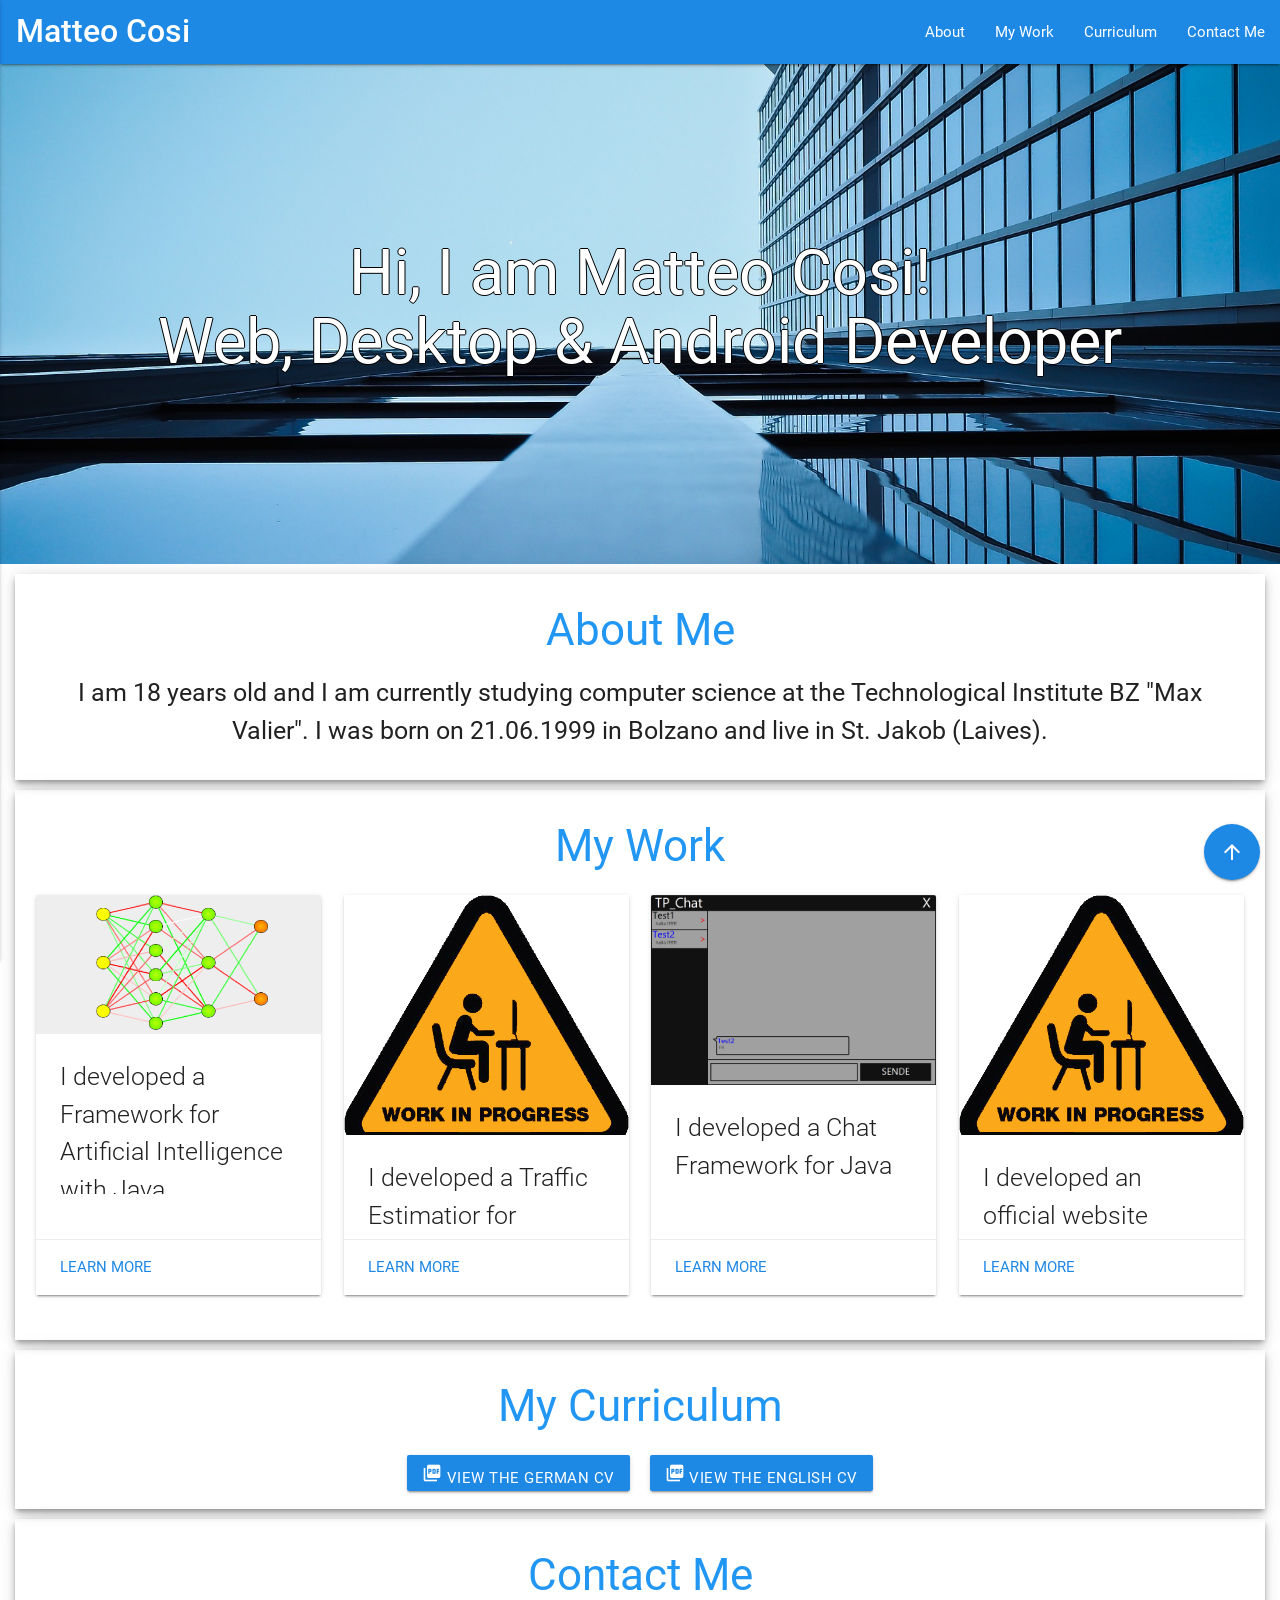
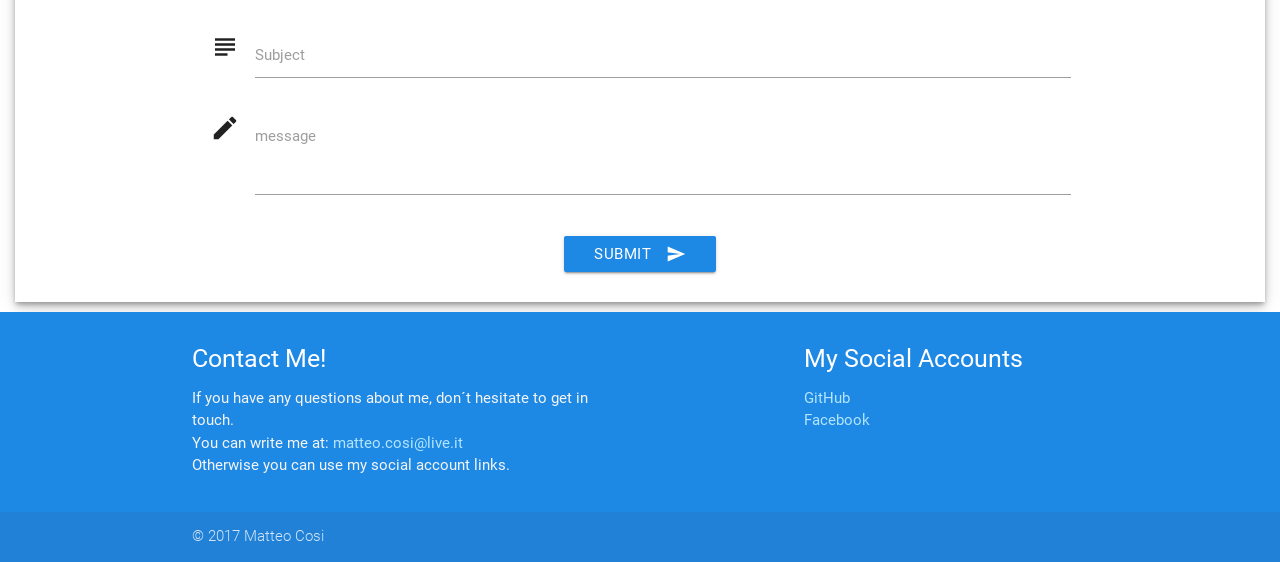
==== index.html @ 5f469100 "restyle done" ====
<!doctype html>
<html lang="de">
<head> <!-- TODO card title and change color -->
    <meta charset="UTF-8">
    <link href="https://fonts.googleapis.com/icon?family=Material+Icons" rel="stylesheet">
    <link type="text/css" rel="stylesheet" href="css/materialize.css" media="screen,projection"/>
    <link type="text/css" rel="stylesheet" href="css/style.css" media="screen,projection"/>
    <meta name="viewport" content="width=device-width, initial-scale=1.0"/>
</head>

<body>

<header>
    <div class="navbar-fixed">
        <nav role="navigation">
            <div id="top" class="nav-wrapper  blue darken-1">
                <a href="#" class="brand-logo">Matteo Cosi</a>
                <a href="#" data-activates="mobile-demo" class="button-collapse"><i class="material-icons">menu</i></a>
                <ul class="right hide-on-med-and-down">
                    <li><a class="waves-effect waves-block" href="#about">About</a></li>
                    <li><a class="waves-effect waves-block" href="#work">My Work</a></li>
                    <li><a class="waves-effect waves-block" href="#curriculum">Curriculum</a></li>
                    <li><a class="waves-effect waves-block" href="#contact">Contact Me</a></li>
                </ul>

            </div>
        </nav>
    </div>
    <ul class="side-nav" id="mobile-demo">
        <li><a href="#about">About</a></li>
        <li><a href="#work">My Work</a></li>
        <li><a href="#curriculum">Curriculum</a></li>
        <li><a href="#contact">Contact Me</a></li>
    </ul>
</header>


</div>
<div class="parallax-container valign-wrapper">
    <div class="row ">
        <div class="col 12">
            <h1 class="white-text center-align title">Hi, I am Matteo Cosi!<br>
                Web, Desktop &amp; Android Developer</h1>
        </div>
    </div>
    <div class="parallax"><img width="auto" height="1000px" src="assets/img/blue.jpg"></div>
</div>
<a id="fab" href="#top" class="btn-floating btn-large waves-effect waves-light blue darken-1"><i class="material-icons">arrow_upward</i></a>

<div class="z-depth-3" id="about">
    <h3 class="center blue-text darken-1">About Me</h3>
    <p class="flow-text center about">I am 18 years old and I am currently studying computer science at the
        Technological Institute BZ "Max Valier".
        I was born on 21.06.1999 in Bolzano and live in St. Jakob (Laives).</p>
</div>
<div class="z-depth-3" id="work">
    <h3 class="center blue-text darken-1">My Work</h3>
    <div class="row">
        <div class="col s12 m6 xl3 ">
            <div class="card medium">
                <div class="card-image">
                    <img class="card-img" src="assets/img/ai4j.PNG">
                </div>
                <div class="card-content">
                    <p class="flow-text"> I developed a Framework for Artificial Intelligence with Java.</p>
                </div>
                <div class="card-action">
                    <a class="modal-trigger" href="#ai4j">Learn More</a>
                    <div id="ai4j" class="modal">
                        <div class="modal-content">
                            <h4>Artificial Intelligence for Java</h4>
                            <p>I am sorry, but this Project currently has no description</p>
                        </div>
                        <div class="modal-footer">
                            <a href="#!" class="modal-action modal-close waves-effect waves-green btn-flat">Ok</a>
                        </div>
                    </div>
                </div>
            </div>
        </div>
        <div class="col s12 m6 xl3 ">
            <div class="card medium">
                <div class="card-image">
                    <img class="card-img" src="assets/img/Work_In_Progress.png">
                </div>
                <div class="card-content">
                    <p class="flow-text">I developed a Traffic Estimatior for Bolzano</p>
                </div>
                <div class="card-action">
                    <a class="modal-trigger" href="#traffic">Learn More</a>
                    <div id="traffic" class="modal">
                        <div class="modal-content">
                            <h4>Traffic Estimator</h4>
                            <p>I am sorry, but this Project currently has no description</p>
                        </div>
                        <div class="modal-footer">
                            <a href="#!" class="modal-action modal-close waves-effect waves-green btn-flat">Ok</a>
                        </div>
                    </div>
                </div>
            </div>
        </div>
        <div class="col s12 m6 xl3">
            <div class="card medium">
                <div class="card-image">
                    <img class="card-img" src="assets/img/chat.PNG">
                </div>
                <div class="card-content">
                    <p class="flow-text">I developed a Chat Framework for Java </p>
                </div>
                <div class="card-action">
                    <a class="modal-trigger" href="#chat">Learn More</a>
                    <div id="chat" class="modal">
                        <div class="modal-content">
                            <h4>Chat Framework</h4>
                            <p>I am sorry, but this Project currently has no description</p>
                        </div>
                        <div class="modal-footer">
                            <a href="#!" class="modal-action modal-close waves-effect waves-green btn-flat">Ok</a>
                        </div>
                    </div>
                </div>
            </div>
        </div>
        <div class="col s12 m6 xl3 ">
            <div class="card medium">
                <div class="card-image">
                    <img class="card-img" src="assets/img/Work_In_Progress.png">

                </div>
                <div class="card-content">
                    <p class="flow-text">I developed an official website</p>
                </div>
                <div class="card-action">
                    <a class="modal-trigger" href="#princess">Learn More</a>
                    <div id="princess" class="modal">
                        <div class="modal-content">
                            <h4>Princess Caterina</h4>
                            <p>I am sorry, but this Project currently has no description</p>
                        </div>
                        <div class="modal-footer">
                            <a href="#!" class="modal-action modal-close waves-effect waves-green btn-flat">Ok</a>
                        </div>
                    </div>

                </div>
            </div>
        </div>
    </div>
</div>


<div class="z-depth-3" id="curriculum">
    <h3 class="center blue-text darken-1">My Curriculum</h3>
    <div class="center">

         <a class="waves-effect waves-light btn blue darken-1 center-align curr" href="assets/pdf/CV.pdf">
            <i class="material-icons">picture_as_pdf</i>
            View the German CV</a>
        <a class="waves-effect waves-light btn blue darken-1 center-align curr" href="assets/pdf/CV-EN.pdf">
            <i class="material-icons">picture_as_pdf</i>
            View the English CV</a>
    </div>
</div>

<div class="z-depth-3" id="contact">
    <h3 class="center blue-text darken-1">Contact Me</h3>
    <div class="container">
        <form action="mailto:email@example.com">
            <div class="row">
                <div class="input-field col s12">
                    <i class="material-icons prefix">subject</i>
                    <input id="subject" type="text" class="validate">
                    <label for="subject">Subject</label>
                </div>
                <div class="input-field col s12">
                    <i class="material-icons prefix">mode_edit</i>
                    <textarea id="content" class="materialize-textarea"></textarea>
                    <label for="content">message</label>
                </div>
                <div class="center input-field col s12">
                    <button class="btn waves-effect waves-light blue darken-1" type="button" name="action" onclick="sende();">Submit
                        <i class="material-icons right">send</i>
                    </button>
                </div>
            </div>
        </form>
    </div>
</div>


<footer class="page-footer blue darken-1">
    <div class="container">
        <div class="row">
            <div class="col s12 m6">
                <h5 class="white-text">Contact Me!</h5>
                <p class="grey-text text-lighten-4">
                    If you have any questions about me, don´t hesitate to get in touch.<br>
                    You can write me at: <a class="footer-link"
                                            href="mailto:matteo.cosi@live.it?Subject=I want to contact you">matteo.cosi@live.it</a><br>
                    Otherwise you can use my social account links.<br>
                </p>
            </div>
            <div class="col l4 offset-l2 s12 m6">
                <h5 class="white-text">My Social Accounts</h5>
                <ul>
                    <li><a class=" footer-link" href="https://github.com/matteoc99">GitHub</a></li>
                    <li><a class="footer-link" href="https://www.facebook.com/matteo.cosi.79">Facebook</a></li>
                </ul>
            </div>
        </div>
    </div>
    <div class="footer-copyright">
        <div class="container">
            © 2017 Matteo Cosi
        </div>
    </div>
</footer>


<script type="text/javascript" src="js/jquery-3.2.1.min.js"></script>
<script type="text/javascript" src="js/materialize.js"></script>
<script type="text/javascript" src="js/main_script.js"></script>
</body>
</html>
---- css/style.css ----
body{

}

.brand-logo{
    font-weight: 500;
    margin-left: 16px;
}

.parallax-container{
    height: 500px;
}
p.about{
    margin: 20px 30px;
    font-weight: 400;
}
div#about:focus{
    border: none;
}

div#about{
    margin: 10px 15px;
    padding: 10px;
}

div#work{
    margin: 10px 15px;
    padding: 10px;
}

div#curriculum{
    margin: 10px 15px;
    padding: 10px;
}

div#contact{
    margin: 10px 15px;
    padding: 10px;
}


#fab{
    position: fixed;
    z-index: 2;
    right: 0;
    bottom: 0;
    margin: 20px;
}

img.card-image{
    width: auto;
    height: auto;
    max-height: 300vh;
}

a.footer-link{
    color: #b3e5ff;

}

.curr{
    margin: 8px;
    padding: 0 1rem;
}
.title{
    text-shadow: -1px 0 black, 0 1px black, 1px 0 black, 0 -1px black;
}
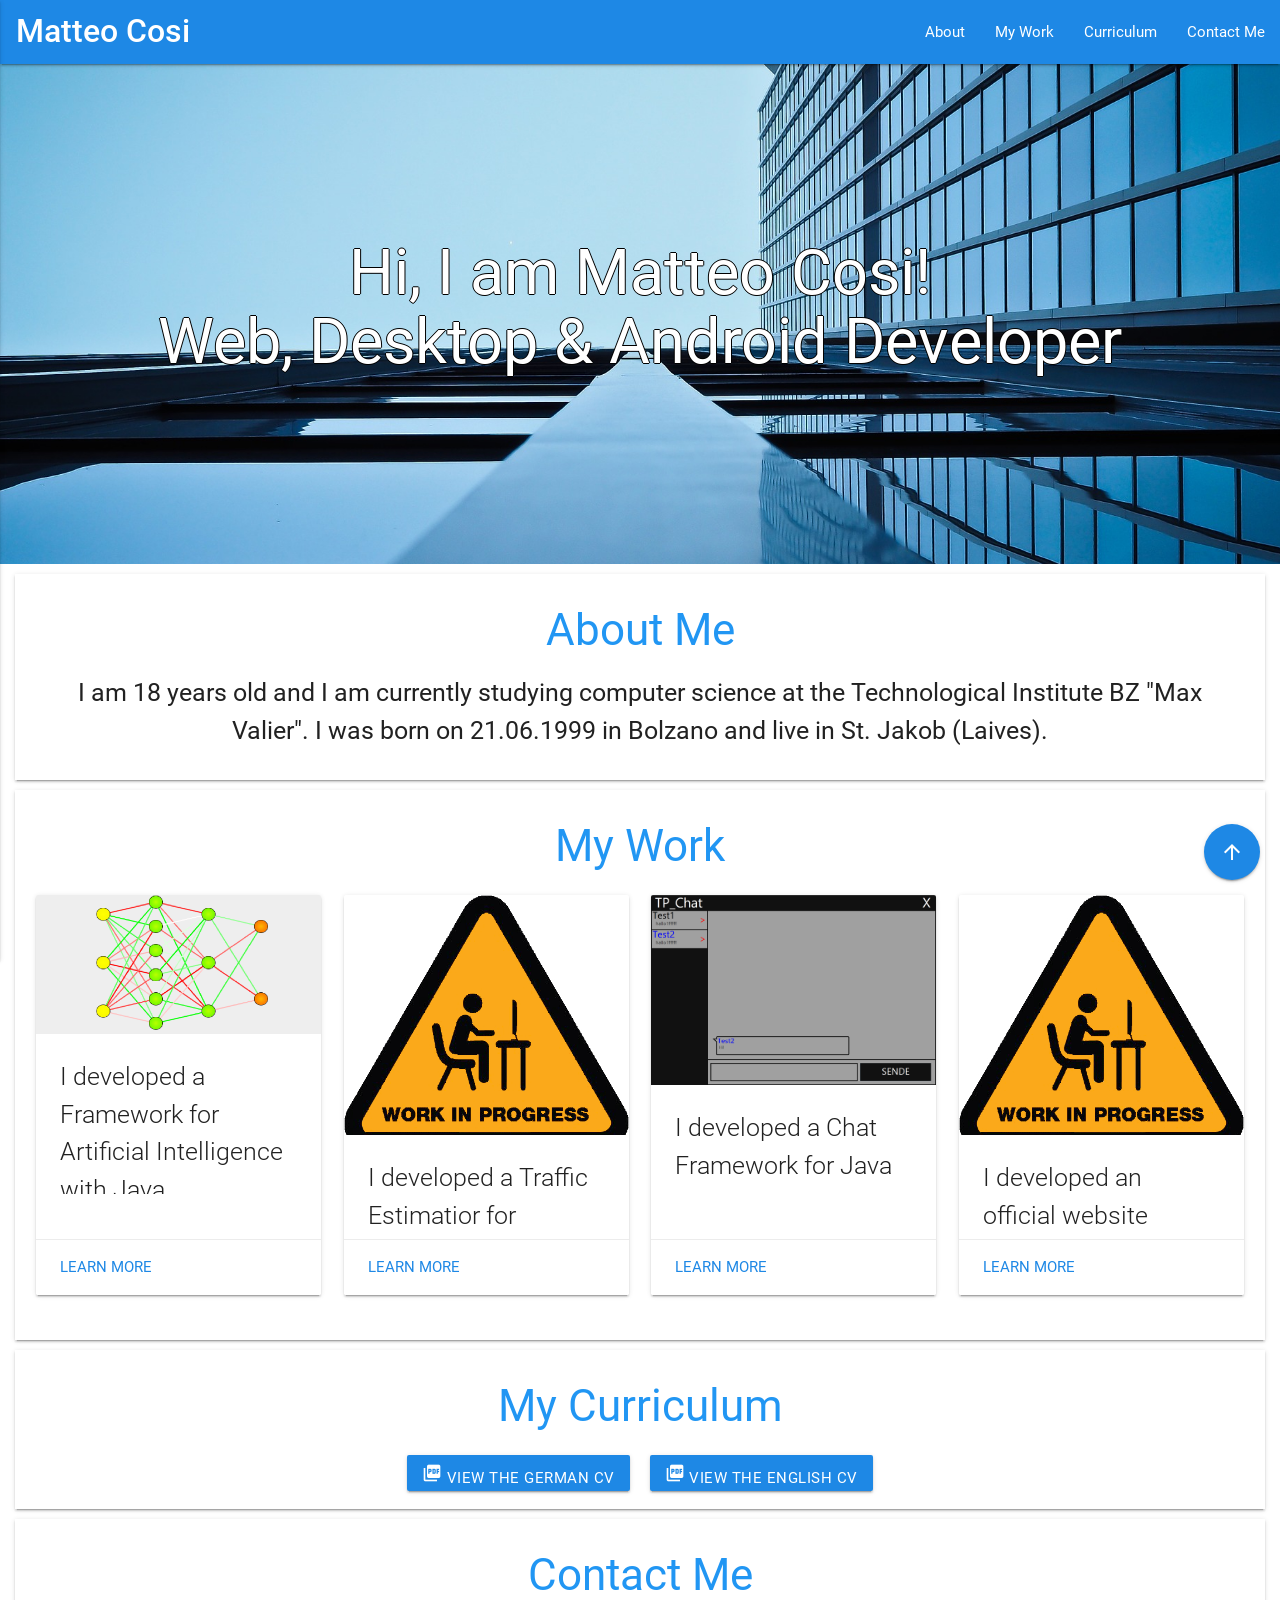
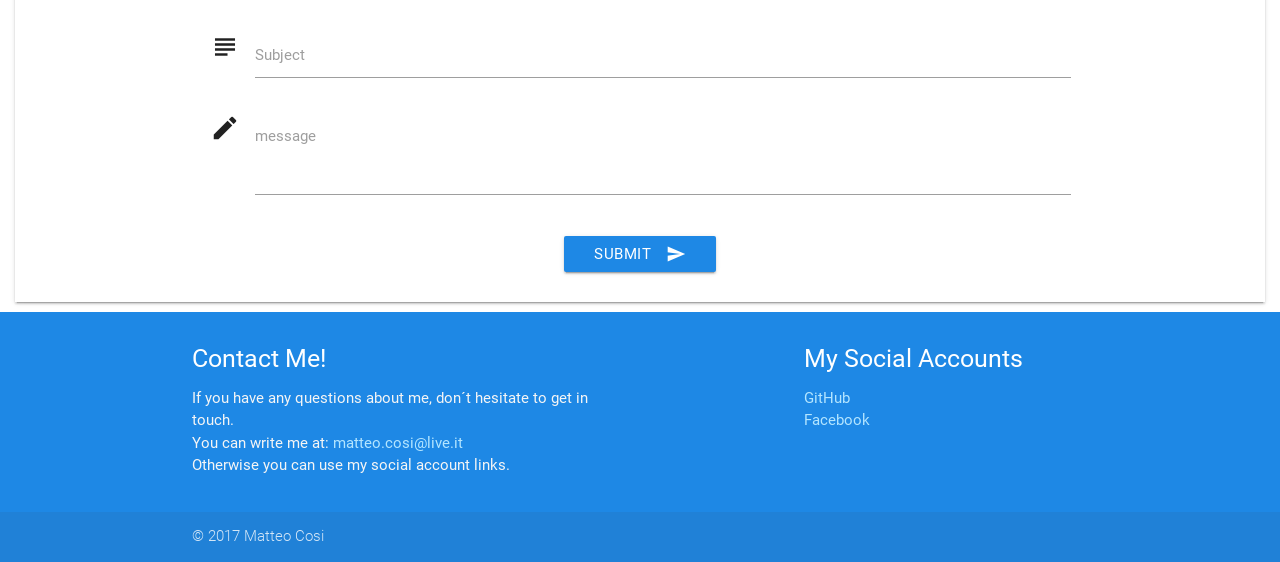
==== commit a2448d17: "restyle fix" ====
--- a/index.html
+++ b/index.html
@@ -47,13 +47,13 @@
 </div>
 <a id="fab" href="#top" class="btn-floating btn-large waves-effect waves-light blue darken-1"><i class="material-icons">arrow_upward</i></a>
 
-<div class="z-depth-3" id="about">
+<div class="z-depth-1" id="about">
     <h3 class="center blue-text darken-1">About Me</h3>
     <p class="flow-text center about">I am 18 years old and I am currently studying computer science at the
         Technological Institute BZ "Max Valier".
         I was born on 21.06.1999 in Bolzano and live in St. Jakob (Laives).</p>
 </div>
-<div class="z-depth-3" id="work">
+<div class="z-depth-1" id="work">
     <h3 class="center blue-text darken-1">My Work</h3>
     <div class="row">
         <div class="col s12 m6 xl3 ">
@@ -150,7 +150,7 @@
 </div>
 
 
-<div class="z-depth-3" id="curriculum">
+<div class="z-depth-1" id="curriculum">
     <h3 class="center blue-text darken-1">My Curriculum</h3>
     <div class="center">
 
@@ -163,7 +163,7 @@
     </div>
 </div>
 
-<div class="z-depth-3" id="contact">
+<div class="z-depth-1" id="contact">
     <h3 class="center blue-text darken-1">Contact Me</h3>
     <div class="container">
         <form action="mailto:email@example.com">
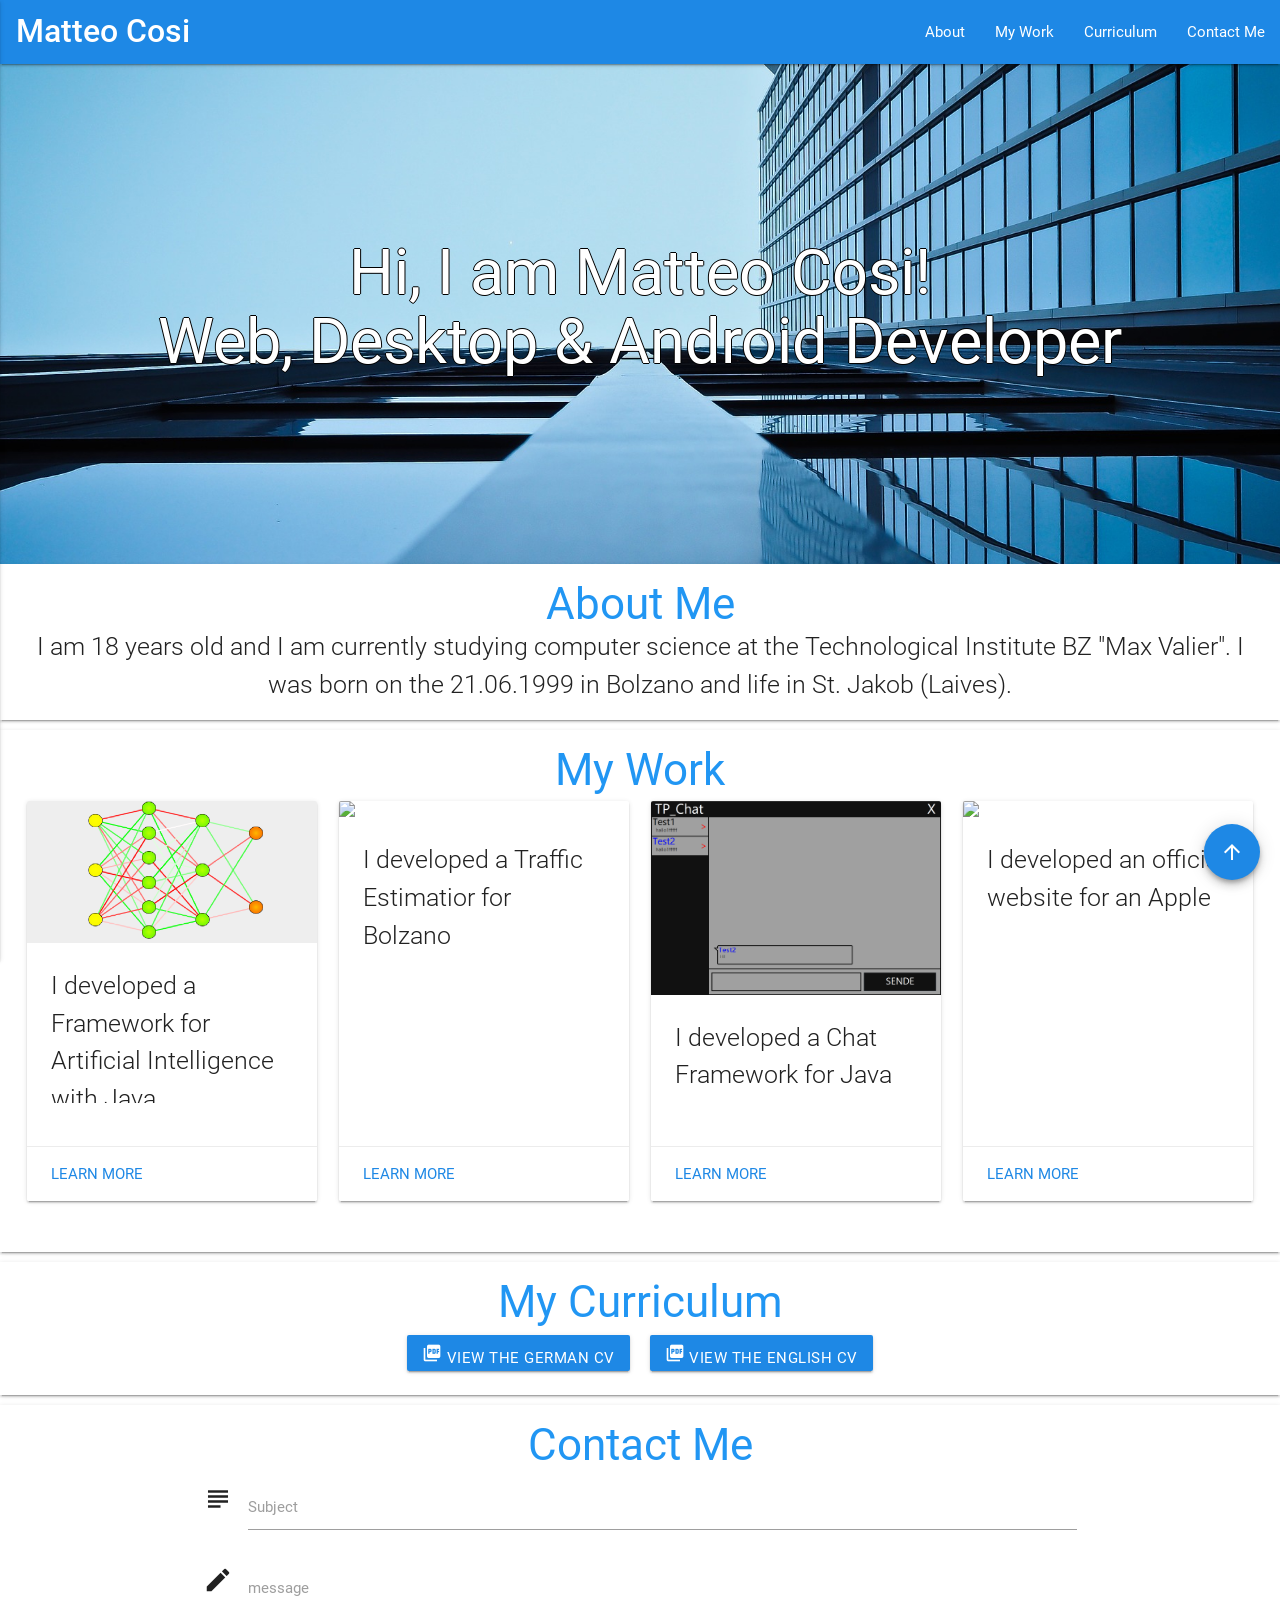
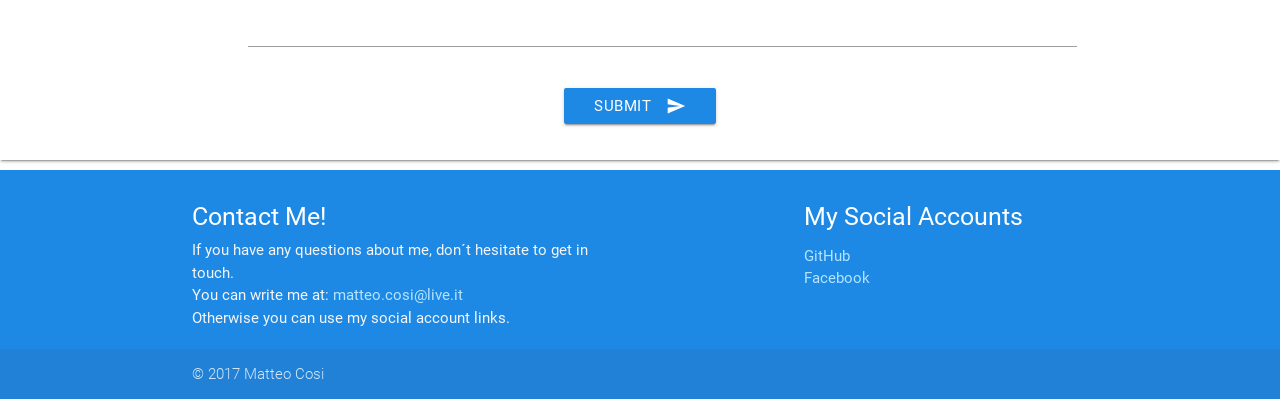
==== commit 94be3a0d: "fix" ====
--- a/index.html
+++ b/index.html
@@ -11,9 +11,9 @@
 <body>
 
 <header>
-    <div class="navbar-fixed">
+    <div id="top" class="navbar-fixed">
         <nav role="navigation">
-            <div id="top" class="nav-wrapper  blue darken-1">
+            <div class="nav-wrapper  blue darken-1">
                 <a href="#" class="brand-logo">Matteo Cosi</a>
                 <a href="#" data-activates="mobile-demo" class="button-collapse"><i class="material-icons">menu</i></a>
                 <ul class="right hide-on-med-and-down">
@@ -35,8 +35,7 @@
 </header>
 
 
-</div>
-<div class="parallax-container valign-wrapper">
+    <div class="parallax-container valign-wrapper">
     <div class="row ">
         <div class="col 12">
             <h1 class="white-text center-align title">Hi, I am Matteo Cosi!<br>
@@ -45,15 +44,17 @@
     </div>
     <div class="parallax"><img width="auto" height="1000px" src="assets/img/blue.jpg"></div>
 </div>
-<a id="fab" href="#top" class="btn-floating btn-large waves-effect waves-light blue darken-1"><i class="material-icons">arrow_upward</i></a>
-
-<div class="z-depth-1" id="about">
+
+
+<a id="fab" href="#top" class="z-depth-3 btn-floating btn-large waves-effect waves-light blue darken-1"><i class="material-icons">arrow_upward</i></a>
+
+<div class="z-depth-1 content" id="about">
     <h3 class="center blue-text darken-1">About Me</h3>
     <p class="flow-text center about">I am 18 years old and I am currently studying computer science at the
         Technological Institute BZ "Max Valier".
-        I was born on 21.06.1999 in Bolzano and live in St. Jakob (Laives).</p>
-</div>
-<div class="z-depth-1" id="work">
+        I was born on the 21.06.1999 in Bolzano and life in St. Jakob (Laives).</p>
+</div>
+<div class="z-depth-1 content" id="work">
     <h3 class="center blue-text darken-1">My Work</h3>
     <div class="row">
         <div class="col s12 m6 xl3 ">
@@ -81,7 +82,7 @@
         <div class="col s12 m6 xl3 ">
             <div class="card medium">
                 <div class="card-image">
-                    <img class="card-img" src="assets/img/Work_In_Progress.png">
+                    <img class="card-img" src="assets/img/traffic.PNG">
                 </div>
                 <div class="card-content">
                     <p class="flow-text">I developed a Traffic Estimatior for Bolzano</p>
@@ -125,11 +126,11 @@
         <div class="col s12 m6 xl3 ">
             <div class="card medium">
                 <div class="card-image">
-                    <img class="card-img" src="assets/img/Work_In_Progress.png">
-
-                </div>
-                <div class="card-content">
-                    <p class="flow-text">I developed an official website</p>
+                    <img class="card-img" src="assets/img/princess.PNG">
+
+                </div>
+                <div class="card-content">
+                    <p class="flow-text">I developed an official website for an Apple</p>
                 </div>
                 <div class="card-action">
                     <a class="modal-trigger" href="#princess">Learn More</a>
@@ -150,7 +151,7 @@
 </div>
 
 
-<div class="z-depth-1" id="curriculum">
+<div class="z-depth-1 content" id="curriculum">
     <h3 class="center blue-text darken-1">My Curriculum</h3>
     <div class="center">
 
@@ -163,7 +164,7 @@
     </div>
 </div>
 
-<div class="z-depth-1" id="contact">
+<div class="z-depth-1 content" id="contact">
     <h3 class="center blue-text darken-1">Contact Me</h3>
     <div class="container">
         <form action="mailto:email@example.com">
--- a/css/style.css
+++ b/css/style.css
@@ -1,45 +1,17 @@
-body{
+body {
 
 }
 
-.brand-logo{
+.brand-logo {
     font-weight: 500;
     margin-left: 16px;
 }
 
-.parallax-container{
+.parallax-container {
     height: 500px;
 }
-p.about{
-    margin: 20px 30px;
-    font-weight: 400;
-}
-div#about:focus{
-    border: none;
-}
 
-div#about{
-    margin: 10px 15px;
-    padding: 10px;
-}
-
-div#work{
-    margin: 10px 15px;
-    padding: 10px;
-}
-
-div#curriculum{
-    margin: 10px 15px;
-    padding: 10px;
-}
-
-div#contact{
-    margin: 10px 15px;
-    padding: 10px;
-}
-
-
-#fab{
+#fab {
     position: fixed;
     z-index: 2;
     right: 0;
@@ -47,21 +19,40 @@
     margin: 20px;
 }
 
-img.card-image{
+img.card-image {
     width: auto;
     height: auto;
     max-height: 300vh;
 }
 
-a.footer-link{
+a.footer-link {
     color: #b3e5ff;
 
 }
 
-.curr{
+.curr {
     margin: 8px;
     padding: 0 1rem;
 }
-.title{
+
+.title {
     text-shadow: -1px 0 black, 0 1px black, 1px 0 black, 0 -1px black;
+}
+h3{
+    margin: 0;
+}
+
+p{
+    margin: 0;
+}
+
+.content {
+ padding:16px;
+    margin-bottom: 10px;
+}
+
+.blog-post{
+    margin: 8px;
+    text-align: justify;
+    text-justify: inter-word;
 }
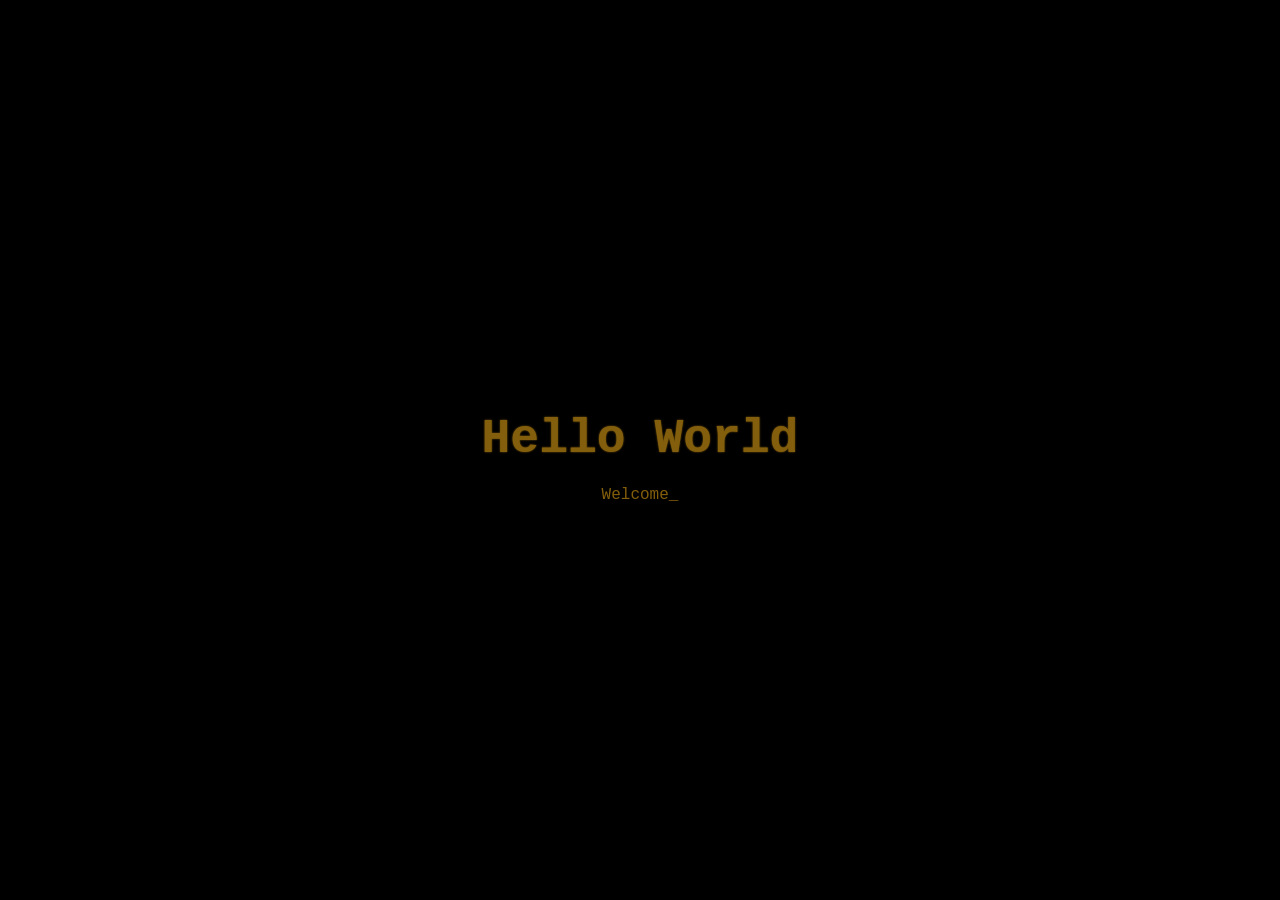
==== commit 05bf7c45: "init" ====
--- a/index.html
+++ b/index.html
@@ -1,226 +1,67 @@
-<!doctype html>
-<html lang="de">
-<head> <!-- TODO card title and change color -->
+<!DOCTYPE html>
+<html lang="en">
+<head>
     <meta charset="UTF-8">
-    <link href="https://fonts.googleapis.com/icon?family=Material+Icons" rel="stylesheet">
-    <link type="text/css" rel="stylesheet" href="css/materialize.css" media="screen,projection"/>
-    <link type="text/css" rel="stylesheet" href="css/style.css" media="screen,projection"/>
-    <meta name="viewport" content="width=device-width, initial-scale=1.0"/>
+    <meta name="viewport" content="width=device-width, initial-scale=1.0">
+    <title>Welcome</title>
+    <style>
+        body {
+            background-color: #000000;
+            color: #835e0c;
+            font-family: "Courier New", Courier, monospace;
+            text-align: center;
+            margin: 0;
+            padding: 0;
+            display: flex;
+            justify-content: center;
+            align-items: center;
+            height: 100vh;
+            overflow: hidden;
+        }
+
+        .container {
+            padding: 20px;
+        }
+
+        h1 {
+            font-size: 3em;
+            margin-bottom: 20px;
+            text-shadow: 0 0 2px #835e0c;
+        }
+
+        .blink {
+            animation: blink 1.5s step-end infinite;
+        }
+
+        @keyframes blink {
+            50% { opacity: 0; }
+        }
+
+    </style>
 </head>
-
 <body>
-
-<header>
-    <div id="top" class="navbar-fixed">
-        <nav role="navigation">
-            <div class="nav-wrapper  blue darken-1">
-                <a href="#" class="brand-logo">Matteo Cosi</a>
-                <a href="#" data-activates="mobile-demo" class="button-collapse"><i class="material-icons">menu</i></a>
-                <ul class="right hide-on-med-and-down">
-                    <li><a class="waves-effect waves-block" href="#about">About</a></li>
-                    <li><a class="waves-effect waves-block" href="#work">My Work</a></li>
-                    <li><a class="waves-effect waves-block" href="#curriculum">Curriculum</a></li>
-                    <li><a class="waves-effect waves-block" href="#contact">Contact Me</a></li>
-                </ul>
-
-            </div>
-        </nav>
-    </div>
-    <ul class="side-nav" id="mobile-demo">
-        <li><a href="#about">About</a></li>
-        <li><a href="#work">My Work</a></li>
-        <li><a href="#curriculum">Curriculum</a></li>
-        <li><a href="#contact">Contact Me</a></li>
-    </ul>
-</header>
-
-
-    <div class="parallax-container valign-wrapper">
-    <div class="row ">
-        <div class="col 12">
-            <h1 class="white-text center-align title">Hi, I am Matteo Cosi!<br>
-                Web, Desktop &amp; Android Developer</h1>
-        </div>
-    </div>
-    <div class="parallax"><img width="auto" height="1000px" src="assets/img/blue.jpg"></div>
+<div class="container">
+    <h1>Hello World</h1>
+    <p><span class="blink">_</span></p>
 </div>
 
+<script>
+    // Simple typewriter effect for the oldschool feel
+    document.addEventListener('DOMContentLoaded', function() {
+        const greeting = "Welcome to My GitHub Page ";
+        const greetingElement = document.querySelector('p');
+        greetingElement.innerHTML = '<span class="blink">_</span>';
 
-<a id="fab" href="#top" class="z-depth-3 btn-floating btn-large waves-effect waves-light blue darken-1"><i class="material-icons">arrow_upward</i></a>
-
-<div class="z-depth-1 content" id="about">
-    <h3 class="center blue-text darken-1">About Me</h3>
-    <p class="flow-text center about">I am 18 years old and I am currently studying computer science at the
-        Technological Institute BZ "Max Valier".
-        I was born on the 21.06.1999 in Bolzano and life in St. Jakob (Laives).</p>
-</div>
-<div class="z-depth-1 content" id="work">
-    <h3 class="center blue-text darken-1">My Work</h3>
-    <div class="row">
-        <div class="col s12 m6 xl3 ">
-            <div class="card medium">
-                <div class="card-image">
-                    <img class="card-img" src="assets/img/ai4j.PNG">
-                </div>
-                <div class="card-content">
-                    <p class="flow-text"> I developed a Framework for Artificial Intelligence with Java.</p>
-                </div>
-                <div class="card-action">
-                    <a class="modal-trigger" href="#ai4j">Learn More</a>
-                    <div id="ai4j" class="modal">
-                        <div class="modal-content">
-                            <h4>Artificial Intelligence for Java</h4>
-                            <p>I am sorry, but this Project currently has no description</p>
-                        </div>
-                        <div class="modal-footer">
-                            <a href="#!" class="modal-action modal-close waves-effect waves-green btn-flat">Ok</a>
-                        </div>
-                    </div>
-                </div>
-            </div>
-        </div>
-        <div class="col s12 m6 xl3 ">
-            <div class="card medium">
-                <div class="card-image">
-                    <img class="card-img" src="assets/img/traffic.PNG">
-                </div>
-                <div class="card-content">
-                    <p class="flow-text">I developed a Traffic Estimatior for Bolzano</p>
-                </div>
-                <div class="card-action">
-                    <a class="modal-trigger" href="#traffic">Learn More</a>
-                    <div id="traffic" class="modal">
-                        <div class="modal-content">
-                            <h4>Traffic Estimator</h4>
-                            <p>I am sorry, but this Project currently has no description</p>
-                        </div>
-                        <div class="modal-footer">
-                            <a href="#!" class="modal-action modal-close waves-effect waves-green btn-flat">Ok</a>
-                        </div>
-                    </div>
-                </div>
-            </div>
-        </div>
-        <div class="col s12 m6 xl3">
-            <div class="card medium">
-                <div class="card-image">
-                    <img class="card-img" src="assets/img/chat.PNG">
-                </div>
-                <div class="card-content">
-                    <p class="flow-text">I developed a Chat Framework for Java </p>
-                </div>
-                <div class="card-action">
-                    <a class="modal-trigger" href="#chat">Learn More</a>
-                    <div id="chat" class="modal">
-                        <div class="modal-content">
-                            <h4>Chat Framework</h4>
-                            <p>I am sorry, but this Project currently has no description</p>
-                        </div>
-                        <div class="modal-footer">
-                            <a href="#!" class="modal-action modal-close waves-effect waves-green btn-flat">Ok</a>
-                        </div>
-                    </div>
-                </div>
-            </div>
-        </div>
-        <div class="col s12 m6 xl3 ">
-            <div class="card medium">
-                <div class="card-image">
-                    <img class="card-img" src="assets/img/princess.PNG">
-
-                </div>
-                <div class="card-content">
-                    <p class="flow-text">I developed an official website for an Apple</p>
-                </div>
-                <div class="card-action">
-                    <a class="modal-trigger" href="#princess">Learn More</a>
-                    <div id="princess" class="modal">
-                        <div class="modal-content">
-                            <h4>Princess Caterina</h4>
-                            <p>I am sorry, but this Project currently has no description</p>
-                        </div>
-                        <div class="modal-footer">
-                            <a href="#!" class="modal-action modal-close waves-effect waves-green btn-flat">Ok</a>
-                        </div>
-                    </div>
-
-                </div>
-            </div>
-        </div>
-    </div>
-</div>
-
-
-<div class="z-depth-1 content" id="curriculum">
-    <h3 class="center blue-text darken-1">My Curriculum</h3>
-    <div class="center">
-
-         <a class="waves-effect waves-light btn blue darken-1 center-align curr" href="assets/pdf/CV.pdf">
-            <i class="material-icons">picture_as_pdf</i>
-            View the German CV</a>
-        <a class="waves-effect waves-light btn blue darken-1 center-align curr" href="assets/pdf/CV-EN.pdf">
-            <i class="material-icons">picture_as_pdf</i>
-            View the English CV</a>
-    </div>
-</div>
-
-<div class="z-depth-1 content" id="contact">
-    <h3 class="center blue-text darken-1">Contact Me</h3>
-    <div class="container">
-        <form action="mailto:email@example.com">
-            <div class="row">
-                <div class="input-field col s12">
-                    <i class="material-icons prefix">subject</i>
-                    <input id="subject" type="text" class="validate">
-                    <label for="subject">Subject</label>
-                </div>
-                <div class="input-field col s12">
-                    <i class="material-icons prefix">mode_edit</i>
-                    <textarea id="content" class="materialize-textarea"></textarea>
-                    <label for="content">message</label>
-                </div>
-                <div class="center input-field col s12">
-                    <button class="btn waves-effect waves-light blue darken-1" type="button" name="action" onclick="sende();">Submit
-                        <i class="material-icons right">send</i>
-                    </button>
-                </div>
-            </div>
-        </form>
-    </div>
-</div>
-
-
-<footer class="page-footer blue darken-1">
-    <div class="container">
-        <div class="row">
-            <div class="col s12 m6">
-                <h5 class="white-text">Contact Me!</h5>
-                <p class="grey-text text-lighten-4">
-                    If you have any questions about me, don´t hesitate to get in touch.<br>
-                    You can write me at: <a class="footer-link"
-                                            href="mailto:matteo.cosi@live.it?Subject=I want to contact you">matteo.cosi@live.it</a><br>
-                    Otherwise you can use my social account links.<br>
-                </p>
-            </div>
-            <div class="col l4 offset-l2 s12 m6">
-                <h5 class="white-text">My Social Accounts</h5>
-                <ul>
-                    <li><a class=" footer-link" href="https://github.com/matteoc99">GitHub</a></li>
-                    <li><a class="footer-link" href="https://www.facebook.com/matteo.cosi.79">Facebook</a></li>
-                </ul>
-            </div>
-        </div>
-    </div>
-    <div class="footer-copyright">
-        <div class="container">
-            © 2017 Matteo Cosi
-        </div>
-    </div>
-</footer>
-
-
-<script type="text/javascript" src="js/jquery-3.2.1.min.js"></script>
-<script type="text/javascript" src="js/materialize.js"></script>
-<script type="text/javascript" src="js/main_script.js"></script>
+        let i = 0;
+        const typeWriter = setInterval(function() {
+            if (i < greeting.length) {
+                greetingElement.innerHTML = greeting.substring(0, i+1) + '<span class="blink">_</span>';
+                i++;
+            } else {
+                clearInterval(typeWriter);
+            }
+        }, 150);
+    });
+</script>
 </body>
-</html>+</html>
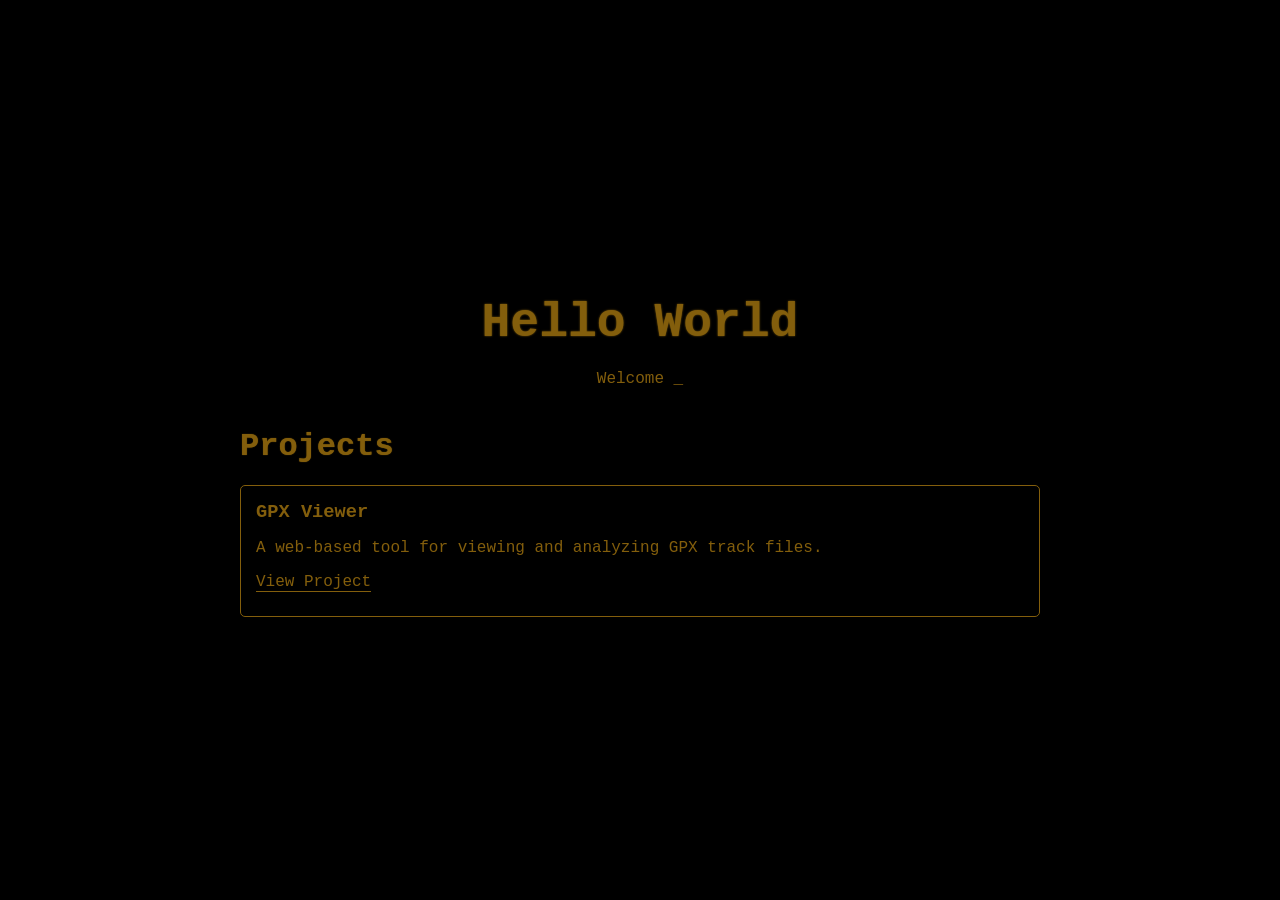
==== commit 7b7356d9: "test, link a project" ====
--- a/index.html
+++ b/index.html
@@ -13,20 +13,31 @@
             margin: 0;
             padding: 0;
             display: flex;
+            flex-direction: column;
             justify-content: center;
             align-items: center;
-            height: 100vh;
-            overflow: hidden;
+            min-height: 100vh;
+            overflow-x: hidden;
+            overflow-y: auto;
         }
 
         .container {
             padding: 20px;
+            width: 80%;
+            max-width: 800px;
         }
 
         h1 {
             font-size: 3em;
             margin-bottom: 20px;
             text-shadow: 0 0 2px #835e0c;
+        }
+
+        h2 {
+            font-size: 2em;
+            margin-top: 40px;
+            margin-bottom: 20px;
+            text-shadow: 0 0 1px #835e0c;
         }
 
         .blink {
@@ -37,12 +48,52 @@
             50% { opacity: 0; }
         }
 
+        .projects {
+            margin-top: 40px;
+            text-align: left;
+        }
+
+        .project {
+            margin-bottom: 20px;
+            padding: 15px;
+            border: 1px solid #835e0c;
+            border-radius: 5px;
+        }
+
+        .project h3 {
+            margin-top: 0;
+            margin-bottom: 10px;
+        }
+
+        .project p {
+            margin-bottom: 10px;
+        }
+
+        .project a {
+            color: #835e0c;
+            text-decoration: none;
+            border-bottom: 1px solid #835e0c;
+        }
+
+        .project a:hover {
+            text-shadow: 0 0 3px #835e0c;
+        }
+
     </style>
 </head>
 <body>
 <div class="container">
     <h1>Hello World</h1>
     <p><span class="blink">_</span></p>
+
+    <div class="projects">
+        <h2>Projects</h2>
+        <div class="project">
+            <h3>GPX Viewer</h3>
+            <p>A web-based tool for viewing and analyzing GPX track files.</p>
+            <p><a href="/gpx-viewer" target="_blank">View Project</a></p>
+        </div>
+    </div>
 </div>
 
 <script>
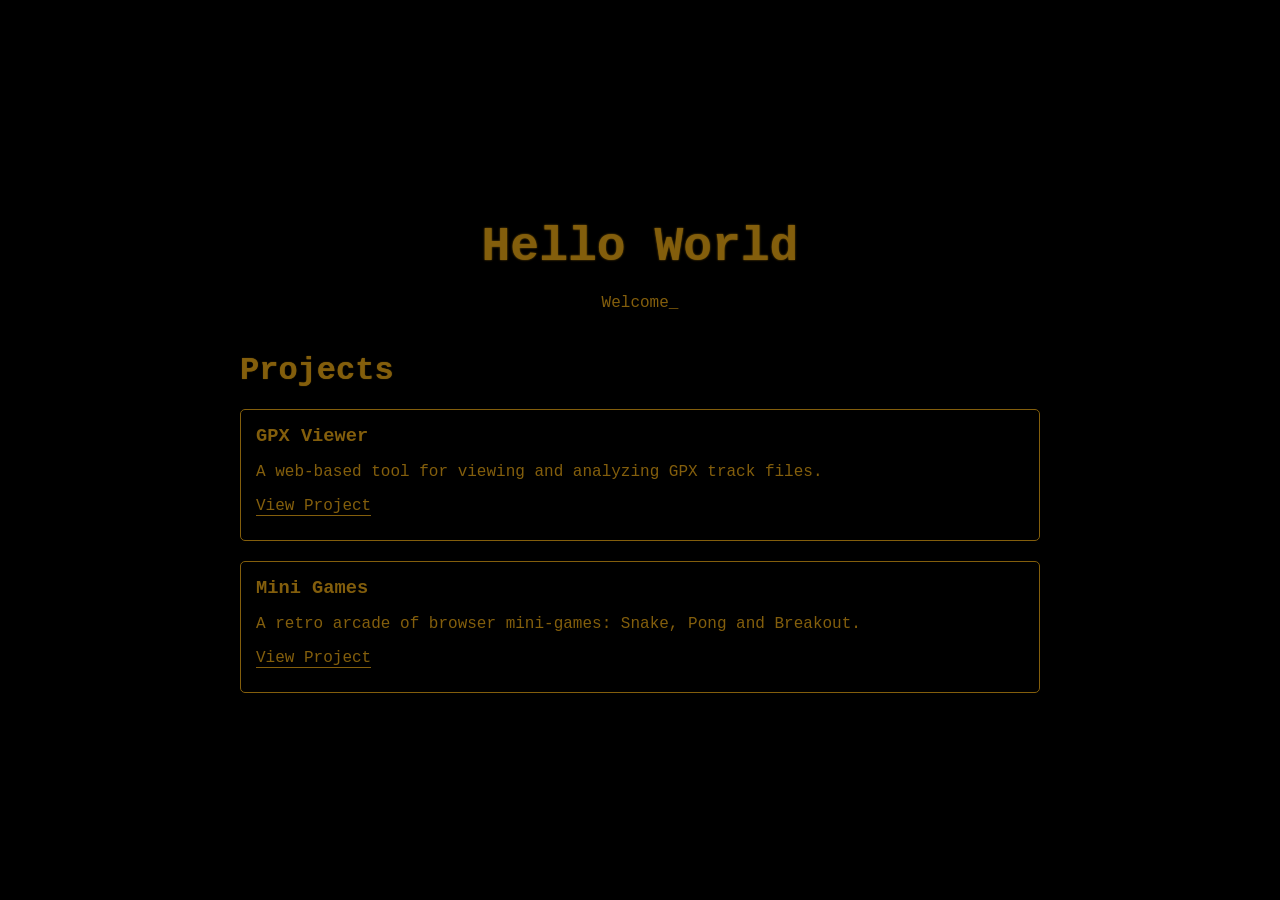
==== commit 2e706939: "Add Mini Games arcade sub-project Add a self-contained retro terminal-style arcade with three classi" ====
--- a/index.html
+++ b/index.html
@@ -93,6 +93,11 @@
             <p>A web-based tool for viewing and analyzing GPX track files.</p>
             <p><a href="/gpx-viewer" target="_blank">View Project</a></p>
         </div>
+        <div class="project">
+            <h3>Mini Games</h3>
+            <p>A retro arcade of browser mini-games: Snake, Pong and Breakout.</p>
+            <p><a href="/mini-games" target="_blank">View Project</a></p>
+        </div>
     </div>
 </div>
 
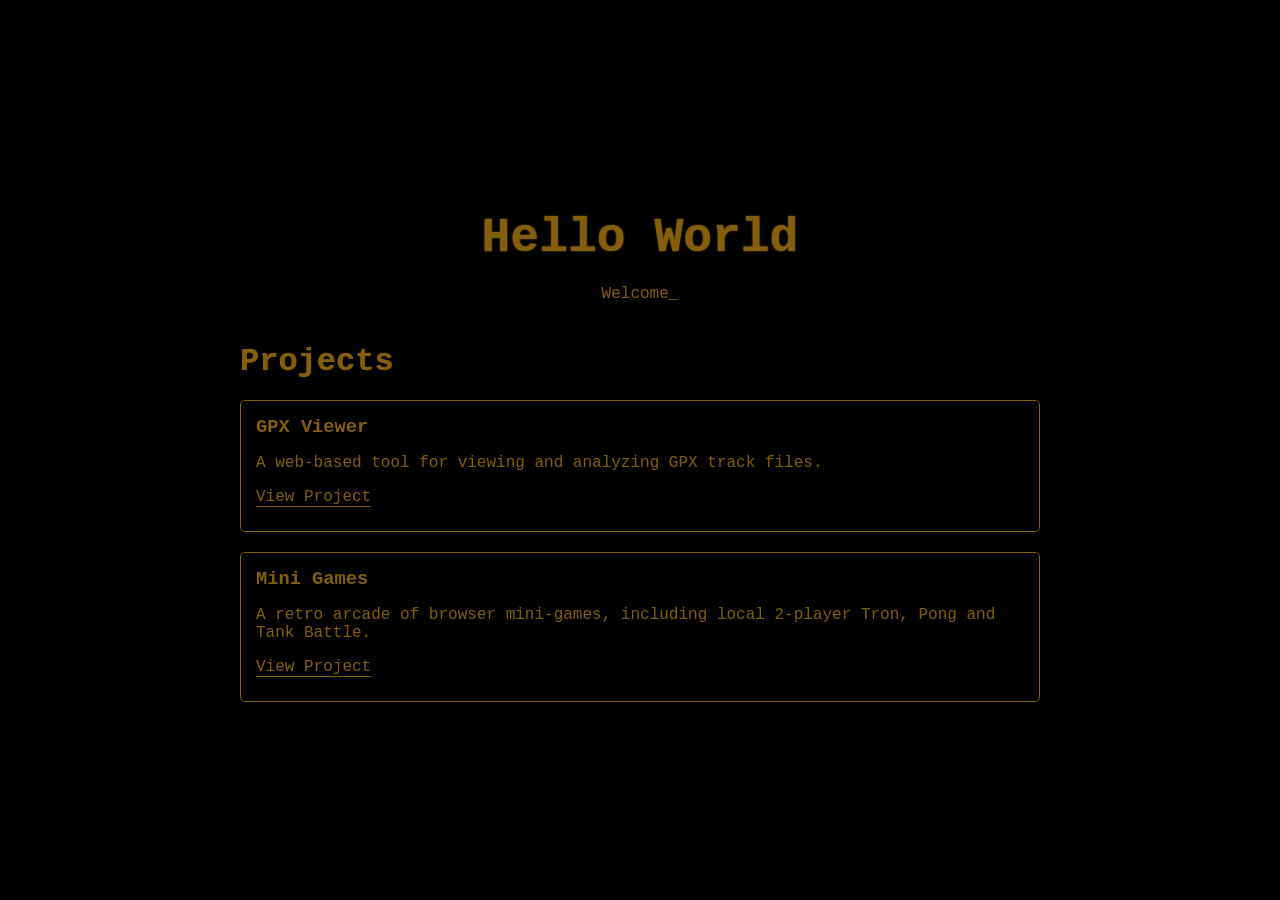
==== commit e63568bf: "Add local 2-player games to Mini Games arcade Add a '2 Players' section with three same-keyboard mul" ====
--- a/index.html
+++ b/index.html
@@ -95,7 +95,7 @@
         </div>
         <div class="project">
             <h3>Mini Games</h3>
-            <p>A retro arcade of browser mini-games: Snake, Pong and Breakout.</p>
+            <p>A retro arcade of browser mini-games, including local 2-player Tron, Pong and Tank Battle.</p>
             <p><a href="/mini-games" target="_blank">View Project</a></p>
         </div>
     </div>
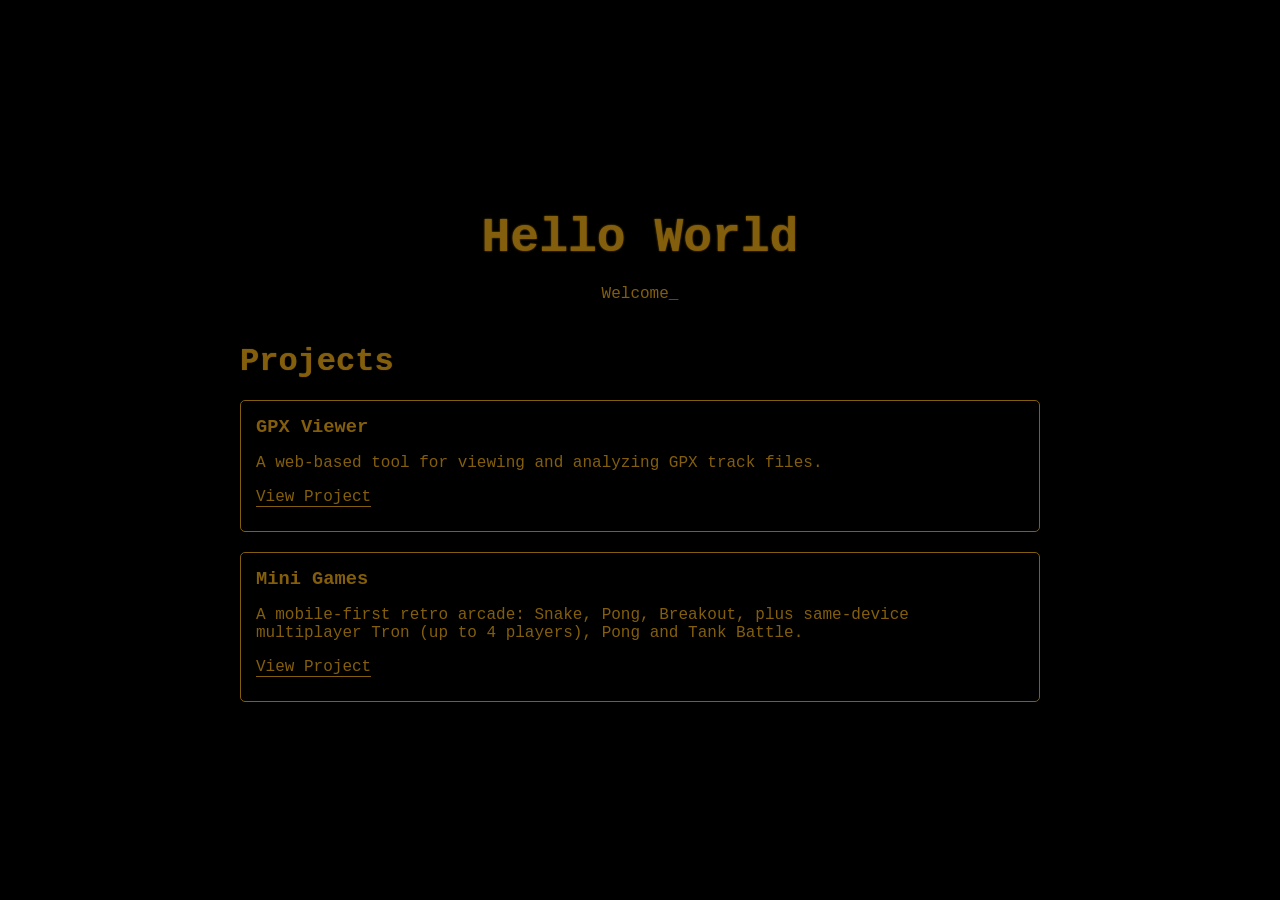
==== commit b91b6f83: "Make Mini Games mobile-first with touch controls; Tron up to 4 players - Rebuild the arcade as mobil" ====
--- a/index.html
+++ b/index.html
@@ -95,7 +95,7 @@
         </div>
         <div class="project">
             <h3>Mini Games</h3>
-            <p>A retro arcade of browser mini-games, including local 2-player Tron, Pong and Tank Battle.</p>
+            <p>A mobile-first retro arcade: Snake, Pong, Breakout, plus same-device multiplayer Tron (up to 4 players), Pong and Tank Battle.</p>
             <p><a href="/mini-games" target="_blank">View Project</a></p>
         </div>
     </div>
